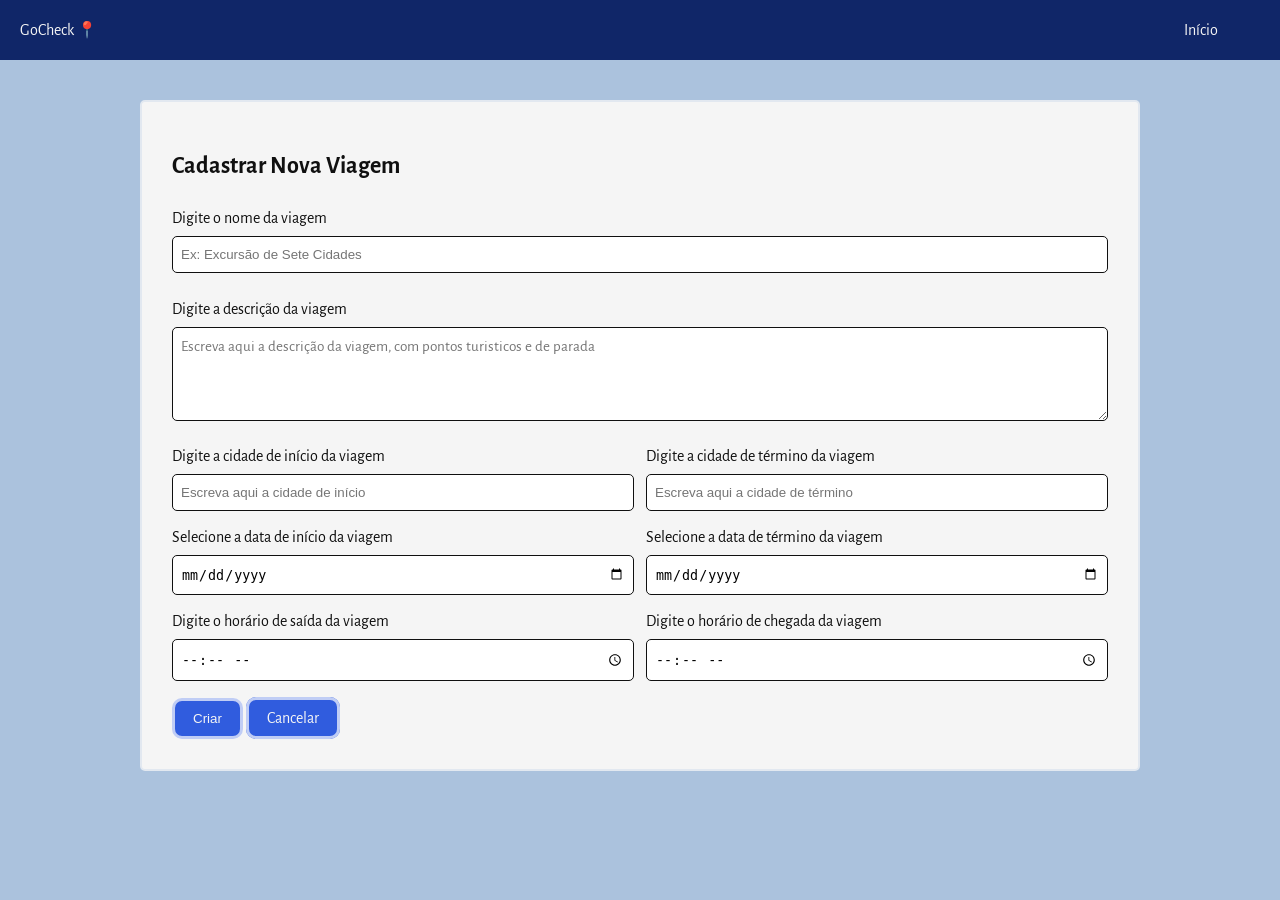
==== novaviagem.html @ 6e2cc660 "Criados os templates de login, pagina inicial e de criação de viagem" ====
<!DOCTYPE html>
<html lang="pt-br">
    <head>
        <meta charset="UTF-8">
        <meta name="viewport" content="width=device-width, initial-scale=1.0">
        <title>Viagens</title>
        <link rel="stylesheet" href="style.css">
        <link href="https://fonts.googleapis.com/css2?family=Alegreya+Sans:ital,wght@0,100;0,300;0,400;0,500;0,700;0,800;0,900;1,100;1,300;1,400;1,500;1,700;1,800;1,900&display=swap" rel="stylesheet">
    </head>
    <body>
        <header>
            <nav class="nav-bar">
                <div class="logo">
                    <a>GoCheck 📍</a>
                </div>
                <div class="nav-links">
                    <ul>
                        <li><a href="viagens.html">Início</a></li>
                    </ul>
                </div>
            </nav>
        </header>

        <main>
            <div class="form-card">
                <h2>Cadastrar Nova Viagem</h2>
                <div class="form-field">
                    <label for="trip">Digite o nome da viagem</label>
                    <input id="trip" type="text" placeholder="Ex: Excursão de Sete Cidades" required>
                </div>
                <div class="form-field">
                    <label for="descricao">Digite a descrição da viagem</label>
                    <textarea id="descricao" name="descricao" rows="4" placeholder="Escreva aqui a descrição da viagem, com pontos turisticos e de parada" required></textarea>
                </div>
                <div class="form-2parts">
                    <div class="form-field">
                        <label for="inicity">Digite a cidade de início da viagem</label>
                        <input id="inicity" type="text" placeholder="Escreva aqui a cidade de início" required>
                    </div>
                    <div class="form-field">
                        <label for="endcity">Digite a cidade de término da viagem</label>
                        <input id="endcity" type="text" placeholder="Escreva aqui a cidade de término" required>
                    </div>
                </div>
                <div class="form-2parts">
                    <div class="form-field">
                        <label for="inidate">Selecione a data de início da viagem</label>
                        <input id="inidate" type="date" required>
                    </div>
                    <div class="form-field">
                        <label for="enddate">Selecione a data de término da viagem</label>
                        <input id="enddate" type="date" required>
                    </div>
                </div>
                <div class="form-2parts">
                    <div class="form-field">
                        <label for="initime">Digite o horário de saída da viagem</label>
                        <input id="initime" type="time" required>
                    </div>
                    <div class="form-field">
                        <label for="endtime">Digite o horário de chegada da viagem</label>
                        <input id="endtime" type="time" required>
                    </div>
                </div>
                <div class="form-buttons">
                    <button type="submit">Criar</button>
                    <a href="viagens.html" class="button">Cancelar</a>
                </div>
            </div>
        </main>
    </body>
</html>
---- style.css ----
body {
    background-color: #abc2dd;
    color: #101010;
    font-family: "Alegreya Sans", sans-serif;
    margin: 0;
}
header{
    background-color: #102668;
    width: 100%;
}
.nav-bar {
    display: flex;
    justify-content: space-between;
    align-items: center;
    margin: 0 auto;
    padding: 0 20px;
    height: 60px;
    color: #f5f5f5;
}
.nav-links, .nav-links a, li {
    display: flex;
    gap: 15px;
    color: #f5f5f5;
    margin: 0 2px;
    padding: 8px 12px;
    border-radius: 10px;
    transition: background-color 0.2s, color 0.2s;
    list-style: none;
    text-decoration: none;
}
.nav-links a:hover, .nav-links a.active {
    background-color: #081334;
    color: #f5f5f5;
}

main {
    max-width: 1000px;
    margin: 40px auto;
    padding: 0 20px;
}
.viagens {
    display: grid;
    grid-template-columns: 1fr 1fr 1fr;
    gap: 12px;
}
.card-trip {
    display: flex;
    flex-direction: column;
    justify-content: center;
    background-color: #f5f5f5;
    padding: 30px;
    border-radius: 5px;
    border: 2px solid #e2e8f0;
    h3 {
        text-align: center;
    }
    a {
        color: #f5f5f5;
    }
    h6 {
        text-align: right;
    }
}
button, .button {
    border-radius: 10px;
    cursor: pointer;
    transition: background-color 0.2s, border-color 0.2s;
    background-color: #305cde;
    color: #f5f5f5;
    border: solid #c0cdf5;
    padding: 10px 18px;
    text-align: center;
    text-decoration: none;
}
button:hover, .button:hover {
    background-color: #1d4eb8;
    border-color: #1d4eb8;
}
input, textarea {
    border-radius: 5px;
    border: 1px solid #101010;
    padding: 10px 8px;
}

.n-trip {
    display: flex;
    justify-content: center;
    align-items: center;
    position: relative;
}
.form-card {
    display: flex;
    flex-direction: column;
    justify-content: center;
    gap: 8px;
    background-color: #f5f5f5;
    padding: 30px;
    border-radius: 5px;
    border: 2px solid #e2e8f0;
}
.form-field {
    display: flex;
    flex-direction: column;
    gap: 8px;
    margin-bottom: 2%;
    textarea {
        font-size: 0.95rem;
        font-family: inherit;
    }
}
.form-2parts {
    display: grid;
    grid-template-columns: 1fr 1fr;
    gap: 12px;
}
.form-button {
    gap: 8px;
    a {
        background-color: #305cde;
        color: #f5f5f5;
        border: solid #c0cdf5;
    }
}
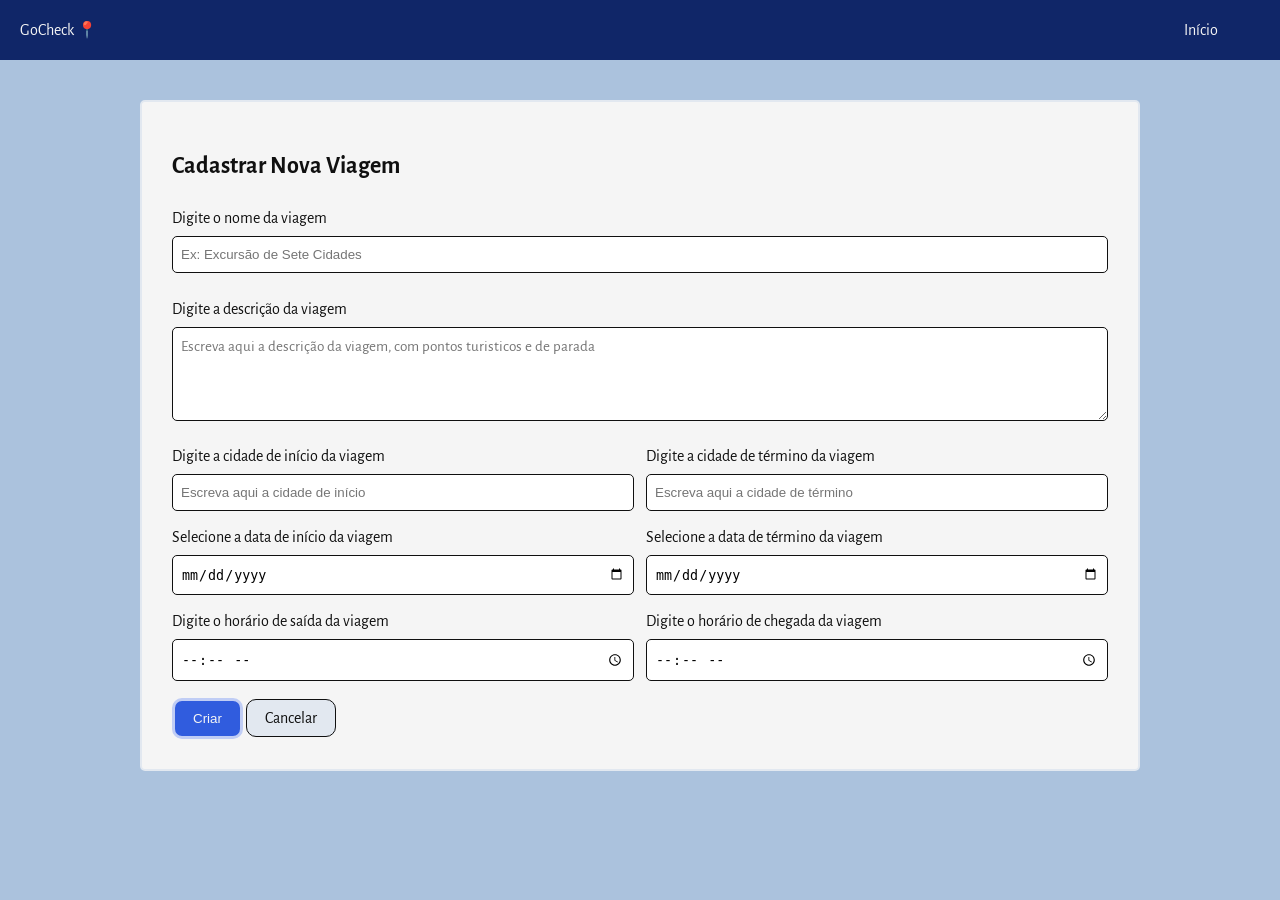
==== commit a64b725c: "Terminados todos os templates" ====
--- a/novaviagem.html
+++ b/novaviagem.html
@@ -15,7 +15,7 @@
                 </div>
                 <div class="nav-links">
                     <ul>
-                        <li><a href="viagens.html">Início</a></li>
+                        <li><a href="relacaoviagens.html">Início</a></li>
                     </ul>
                 </div>
             </nav>
@@ -62,9 +62,10 @@
                         <input id="endtime" type="time" required>
                     </div>
                 </div>
+                
                 <div class="form-buttons">
                     <button type="submit">Criar</button>
-                    <a href="viagens.html" class="button">Cancelar</a>
+                    <a href="relacaoviagens.html" class="button">Cancelar</a>
                 </div>
             </div>
         </main>
--- a/style.css
+++ b/style.css
@@ -4,6 +4,7 @@
     font-family: "Alegreya Sans", sans-serif;
     margin: 0;
 }
+/*Cabeçario*/
 header{
     background-color: #102668;
     width: 100%;
@@ -32,7 +33,7 @@
     background-color: #081334;
     color: #f5f5f5;
 }
-
+/*Área principal*/
 main {
     max-width: 1000px;
     margin: 40px auto;
@@ -88,6 +89,7 @@
     align-items: center;
     position: relative;
 }
+/*Formulário*/
 .form-card {
     display: flex;
     flex-direction: column;
@@ -113,11 +115,75 @@
     grid-template-columns: 1fr 1fr;
     gap: 12px;
 }
-.form-button {
+.form-buttons {
     gap: 8px;
     a {
+        background-color: #e2e8f0;
+        color: #101010;
+        border: 1px solid #101010;
+    }
+    a:hover {
+        background-color: #dc143c;
+        color: #f5f5f5;
+        border: 2px solid #dc143c;
+    }
+    .buttonvolta {
         background-color: #305cde;
         color: #f5f5f5;
         border: solid #c0cdf5;
     }
+    .buttonvolta:hover {
+        background-color: #1d4eb8;
+        border-color: #1d4eb8;
+    }
+}
+/*Tabelas*/
+.card-tab {
+    display: flex;
+    flex-direction: column;
+    justify-content: center;
+    gap: 8px;
+    background-color: #f5f5f5;
+    padding: 30px;
+    border-radius: 5px;
+    border: 2px solid #e2e8f0;
+}
+.tab-titulo {
+    display: flex;
+    justify-content: space-between;
+    align-items: center;
+}
+.button-tab {
+    background-color: #e2e8f0;
+    color: #101010;
+    border: 1px solid #101010;
+}
+table {
+    text-align: left;
+}
+th, td {
+    padding: 10px;
+    border-bottom: 1px solid #e2e8f0;
+    vertical-align: middle;
+    min-width: 160px;
+}
+th {
+    background-color: #f8fafc;
+    color: #475569;
+    font-weight: bold;
+}
+/*Detalhes*/
+.det-card {
+    display: flex;
+    flex-direction: column;
+    justify-content: center;
+    gap: 8px;
+    background-color: #f5f5f5;
+    padding: 30px;
+    border-radius: 5px;
+    border: 2px solid #e2e8f0;
+    margin: 0;
+    * {
+        margin: 0;
+    }
 }
